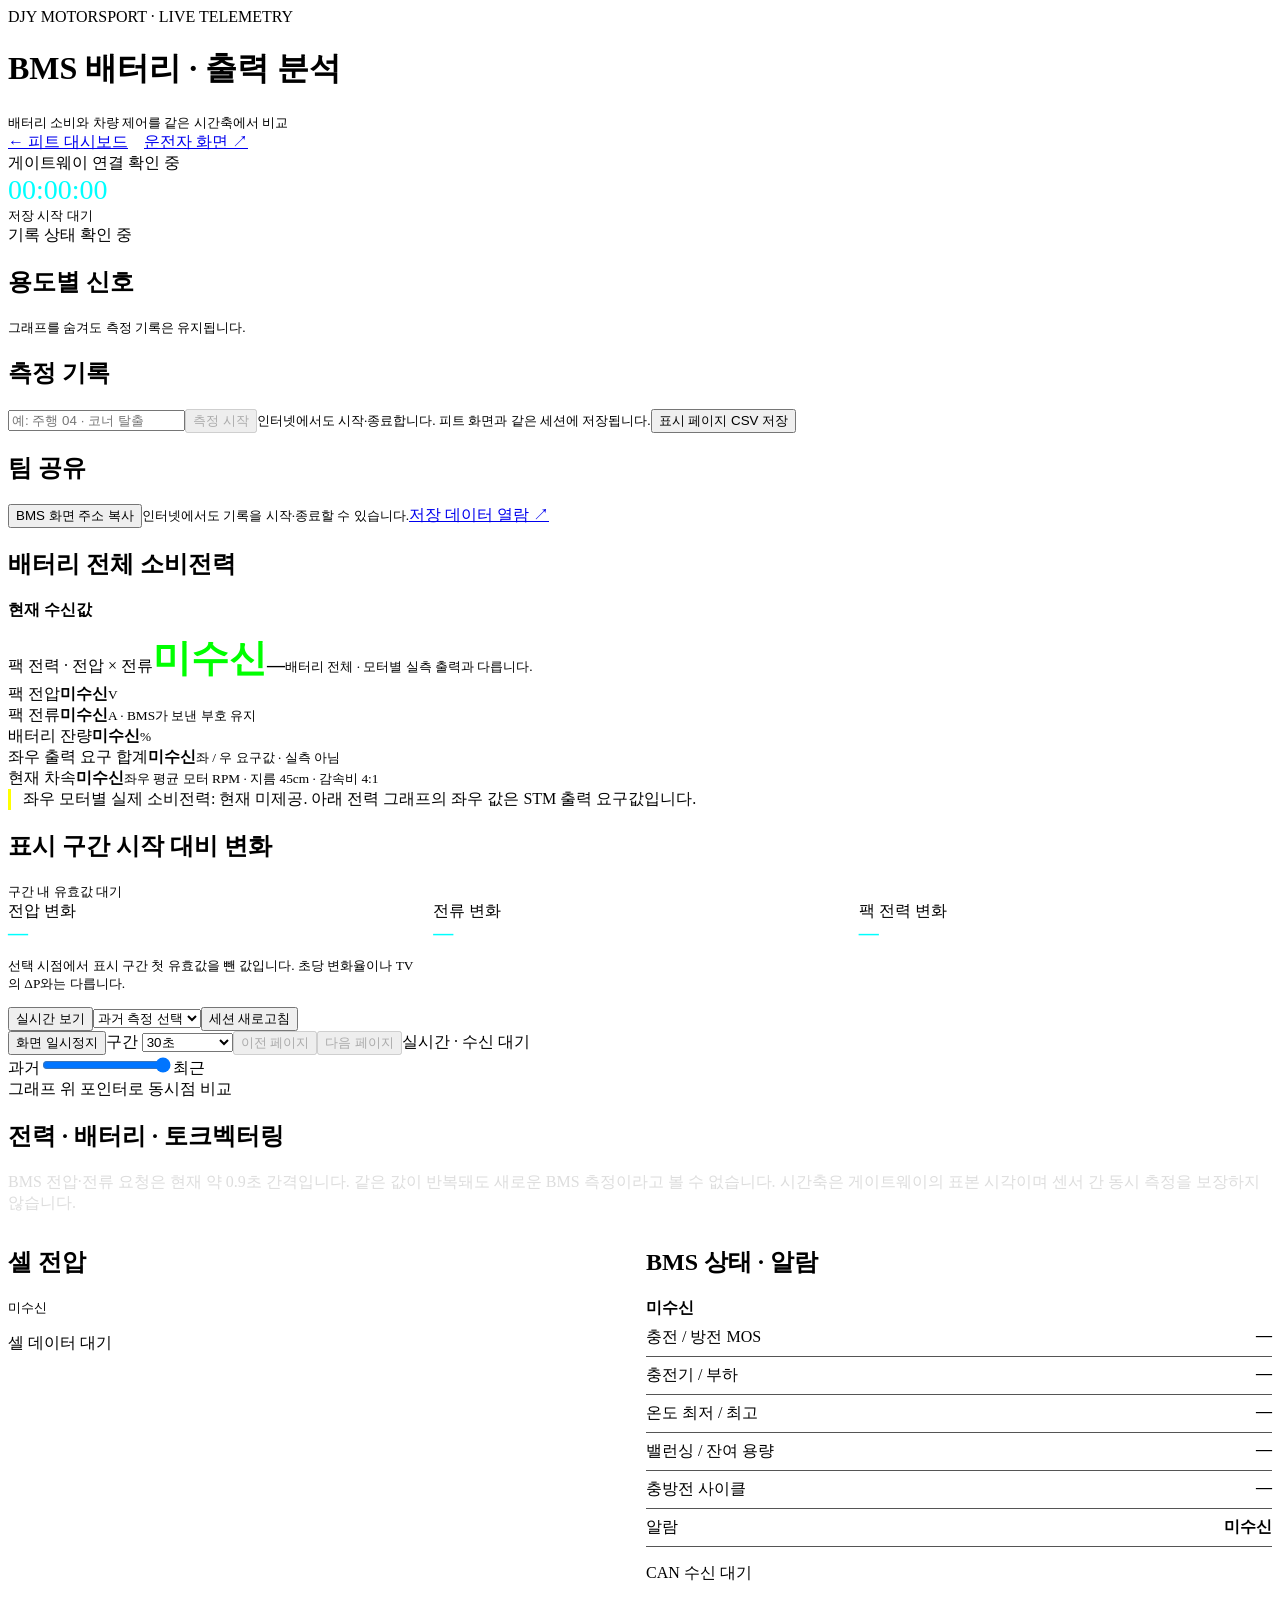
==== web/battery/index.html @ 7c7629a3 "Update web telemetry analysis, BMS and GPS lap timing; retire native dashboard" ====
<!doctype html>
<html lang="ko"><head><meta charset="utf-8"><meta name="viewport" content="width=device-width,initial-scale=1">
<title>DJY EV · BMS 텔레메트리</title><link rel="stylesheet" href="/tuning/dashboard.css">
<style>
.pack-power{font-size:38px!important;color:#00ff00!important}.metric .secondary{font-size:18px}.battery-status{display:grid;grid-template-columns:repeat(2,minmax(0,1fr));gap:12px}.status-row{display:flex;justify-content:space-between;gap:15px;padding:8px 0;border-bottom:1px solid #555}.status-row b{text-align:right;overflow-wrap:anywhere}.comparison{border-left:3px solid #ffff00;padding-left:12px}.cells .cell b{display:block;color:#00ffff}.cells .cell.low{border-color:#ffff00}.cells .cell.high{border-color:#ff3333}.change-grid{display:grid;grid-template-columns:repeat(3,minmax(0,1fr));gap:12px}.change-grid b{display:block;color:#00ffff;font-size:20px}.chart-note{color:#ddd;margin:12px 0}.nav{display:flex;gap:16px;flex-wrap:wrap}@media(max-width:550px){.battery-status{grid-template-columns:1fr}.pack-power{font-size:28px!important}.change-grid{grid-template-columns:1fr}.status-row{font-size:14px}}
</style></head><body>
<header><div><div class="brand">DJY MOTORSPORT · LIVE TELEMETRY</div><h1>BMS 배터리 · 출력 분석</h1><small>배터리 소비와 차량 제어를 같은 시간축에서 비교</small><div class="nav"><a href="/pit">← 피트 대시보드</a><a href="/driver">운전자 화면 ↗</a></div></div><div><div id="link">게이트웨이 연결 확인 중</div><div id="recordClock" style="font-size:28px;color:#00ffff;font-variant-numeric:tabular-nums">00:00:00</div><small id="recordStart">저장 시작 대기</small><div id="recordStatus" class="muted">기록 상태 확인 중</div></div></header>
<p id="signalStatus" role="status" style="margin:0 20px 12px;color:#ffff00"></p>
<div class="layout"><aside>
<section class="panel channel-panel"><h2>용도별 신호</h2><small>그래프를 숨겨도 측정 기록은 유지됩니다.</small><div id="channels"></div></section>
<section class="panel stack"><h2>측정 기록</h2><input id="label" type="text" maxlength="80" placeholder="예: 주행 04 · 코너 탈출" aria-label="측정 이름"><button id="record" class="primary" disabled>측정 시작</button><small>인터넷에서도 시작·종료합니다. 피트 화면과 같은 세션에 저장됩니다.</small><button id="export">표시 페이지 CSV 저장</button></section>
<section class="panel stack"><h2>팀 공유</h2><button id="share">BMS 화면 주소 복사</button><small>인터넷에서도 기록을 시작·종료할 수 있습니다.</small><a id="rawLink" href="/records" target="_blank" rel="noopener">저장 데이터 열람 ↗</a></section>
</aside><main>
<section class="panel" style="margin-bottom:14px"><div class="panel-title"><h2>배터리 전체 소비전력</h2><b id="bmsContext" class="badge">현재 수신값</b></div>
<div class="metrics readouts" style="margin-top:12px">
<div class="metric"><span>팩 전력 · 전압 × 전류</span><b id="packWatts" class="pack-power">미수신</b><b id="packKw" class="secondary">—</b><small>배터리 전체 · 모터별 실측 출력과 다릅니다.</small></div>
<div class="metric"><span>팩 전압</span><b id="packVoltage">미수신</b><small>V</small></div>
<div class="metric"><span>팩 전류</span><b id="packCurrent">미수신</b><small>A · BMS가 보낸 부호 유지</small></div>
<div class="metric"><span>배터리 잔량</span><b id="packSoc">미수신</b><small>%</small></div>
<div class="metric"><span>좌우 출력 요구 합계</span><b id="commandTotal">미수신</b><small id="commandSides">좌 / 우 요구값 · 실측 아님</small></div>
<div class="metric"><span>현재 차속</span><b id="batterySpeed">미수신</b><small>좌우 평균 모터 RPM · 지름 45cm · 감속비 4:1</small></div>
</div><div class="comparison">좌우 모터별 실제 소비전력: 현재 미제공. 아래 전력 그래프의 좌우 값은 STM 출력 요구값입니다.</div></section>
<section class="panel" style="margin-bottom:14px"><div class="panel-title"><h2>표시 구간 시작 대비 변화</h2><small id="changeContext">구간 내 유효값 대기</small></div><div class="change-grid"><div>전압 변화<b id="voltageChange">—</b></div><div>전류 변화<b id="currentChange">—</b></div><div>팩 전력 변화<b id="powerChange">—</b></div><small>선택 시점에서 표시 구간 첫 유효값을 뺀 값입니다. 초당 변화율이나 TV의 ΔP와는 다릅니다.</small></section>
<section class="panel" style="margin-bottom:14px"><div class="toolbar"><button id="live" class="primary">실시간 보기</button><select id="session" aria-label="과거 측정 세션"><option value="">과거 측정 선택</option></select><button id="reload">세션 새로고침</button></div>
<div class="toolbar"><button id="pause">화면 일시정지</button><label>구간 <select id="window"><option value="10">10초</option><option value="30" selected>30초</option><option value="60">1분</option><option value="300">5분</option><option value="all">전체 페이지</option></select></label><button id="prev" disabled>이전 페이지</button><button id="next" disabled>다음 페이지</button><span id="mode" class="muted">실시간 · 수신 대기</span></div>
<div class="toolbar"><span>과거</span><input type="range" id="scrub" min="0" max="1000" value="1000" aria-label="시간 탐색"><span>최근</span></div><div id="cursor">그래프 위 포인터로 동시점 비교</div><div id="notice"></div><div id="error" role="alert"></div></section>
<h2 class="section-heading">전력 · 배터리 · 토크벡터링</h2><div id="plots"></div>
<p class="chart-note">BMS 전압·전류 요청은 현재 약 0.9초 간격입니다. 같은 값이 반복돼도 새로운 BMS 측정이라고 볼 수 없습니다. 시간축은 게이트웨이의 표본 시각이며 센서 간 동시 측정을 보장하지 않습니다.</p>
<div class="battery-status"><section class="panel"><div class="panel-title"><h2>셀 전압</h2><small id="cellCount">미수신</small></div><p id="cellSummary" class="muted">셀 데이터 대기</p><div id="cells" class="cells"></div></section>
<section class="panel"><div class="panel-title"><h2>BMS 상태 · 알람</h2><b id="bmsState">미수신</b></div><div class="status-row"><span>충전 / 방전 MOS</span><b id="mos">—</b></div><div class="status-row"><span>충전기 / 부하</span><b id="load">—</b></div><div class="status-row"><span>온도 최저 / 최고</span><b id="temps">—</b></div><div class="status-row"><span>밸런싱 / 잔여 용량</span><b id="extra">—</b></div><div class="status-row"><span>충방전 사이클</span><b id="cycles">—</b></div><div class="status-row"><span>알람</span><b id="alarm">미수신</b></div><p id="bmsAge" class="muted">CAN 수신 대기</p><small id="bmsSource">BMS 수신 대기</small></section></div>
</main></div><script src="/tuning/battery.js"></script><script src="/records/clock.js"></script><script src="/tuning/app.js"></script></body></html>
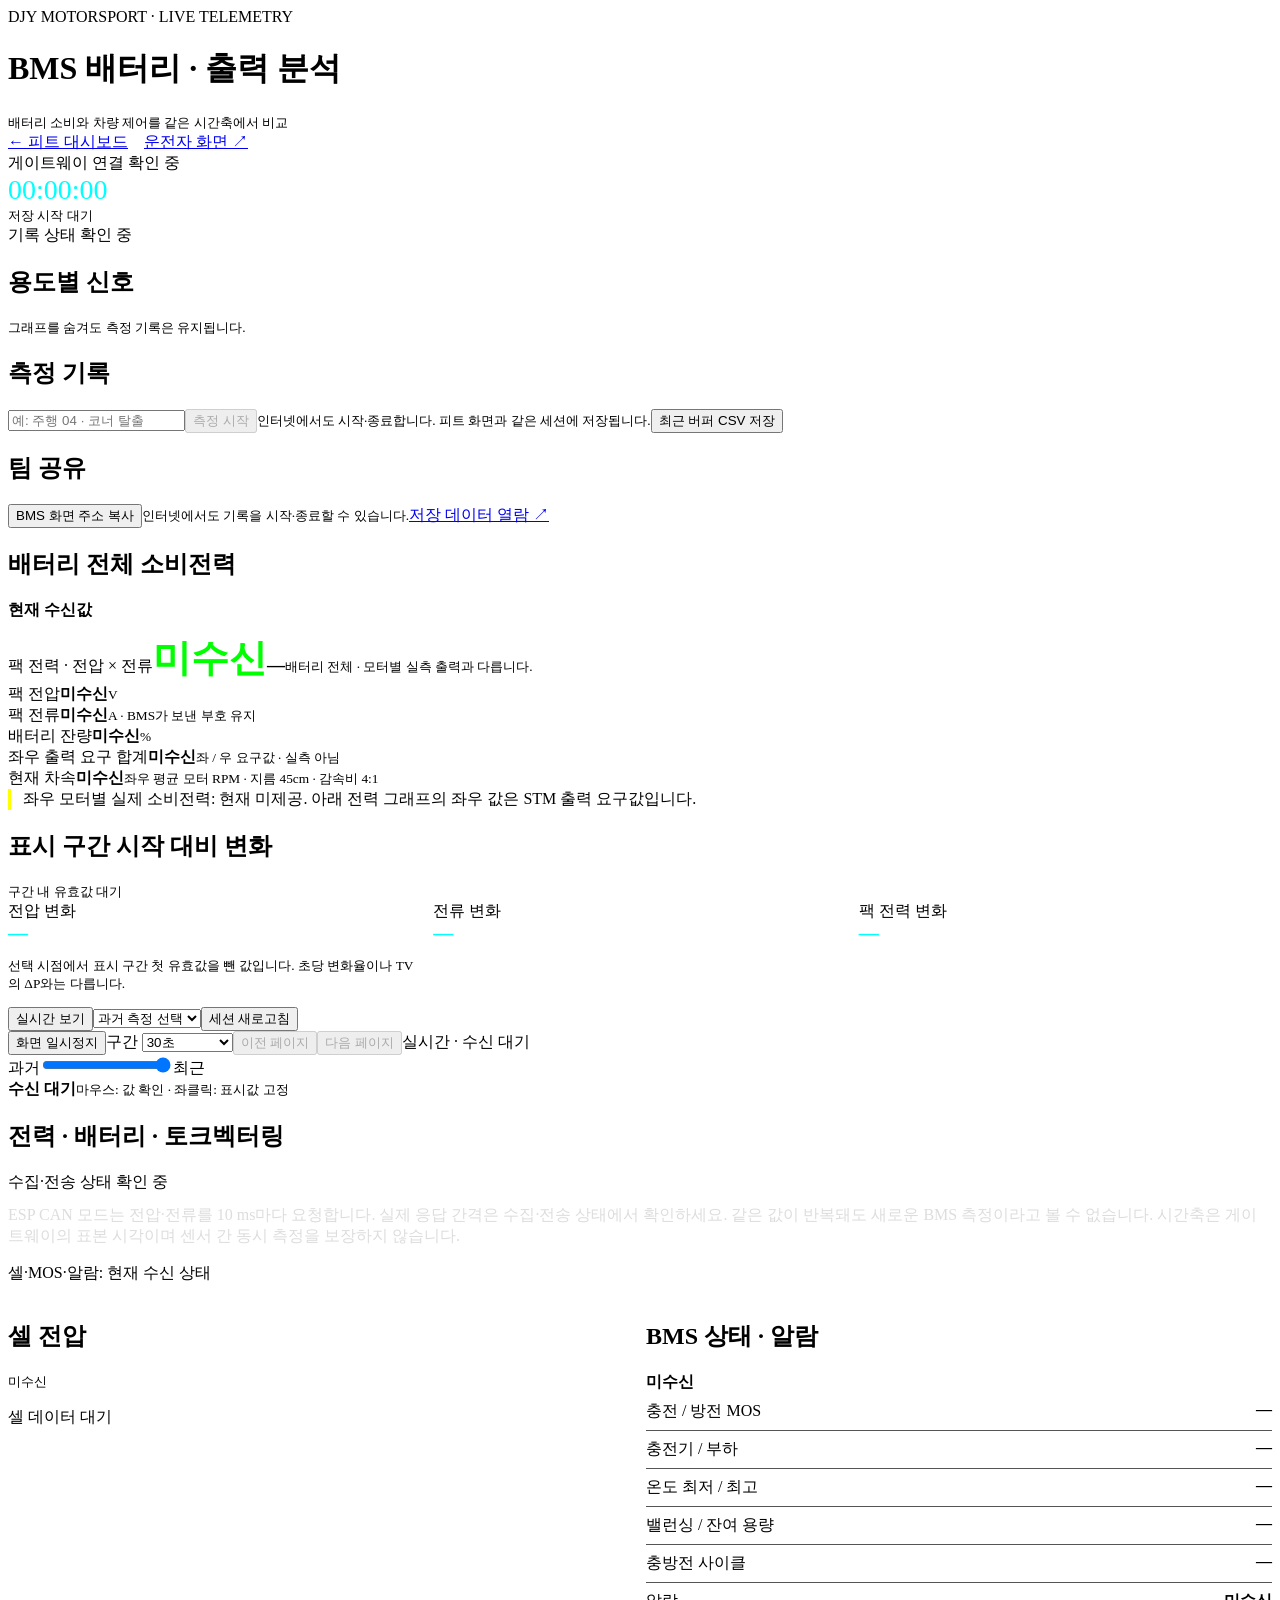
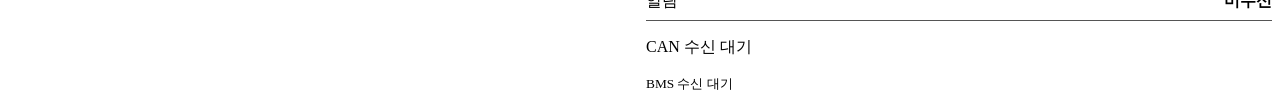
==== commit e514e180: "Preserve high-rate telemetry and pin plot values without pausing live updates" ====
--- a/web/battery/index.html
+++ b/web/battery/index.html
@@ -8,7 +8,7 @@
 <p id="signalStatus" role="status" style="margin:0 20px 12px;color:#ffff00"></p>
 <div class="layout"><aside>
 <section class="panel channel-panel"><h2>용도별 신호</h2><small>그래프를 숨겨도 측정 기록은 유지됩니다.</small><div id="channels"></div></section>
-<section class="panel stack"><h2>측정 기록</h2><input id="label" type="text" maxlength="80" placeholder="예: 주행 04 · 코너 탈출" aria-label="측정 이름"><button id="record" class="primary" disabled>측정 시작</button><small>인터넷에서도 시작·종료합니다. 피트 화면과 같은 세션에 저장됩니다.</small><button id="export">표시 페이지 CSV 저장</button></section>
+<section class="panel stack"><h2>측정 기록</h2><input id="label" type="text" maxlength="80" placeholder="예: 주행 04 · 코너 탈출" aria-label="측정 이름"><button id="record" class="primary" disabled>측정 시작</button><small>인터넷에서도 시작·종료합니다. 피트 화면과 같은 세션에 저장됩니다.</small><button id="export">최근 버퍼 CSV 저장</button></section>
 <section class="panel stack"><h2>팀 공유</h2><button id="share">BMS 화면 주소 복사</button><small>인터넷에서도 기록을 시작·종료할 수 있습니다.</small><a id="rawLink" href="/records" target="_blank" rel="noopener">저장 데이터 열람 ↗</a></section>
 </aside><main>
 <section class="panel" style="margin-bottom:14px"><div class="panel-title"><h2>배터리 전체 소비전력</h2><b id="bmsContext" class="badge">현재 수신값</b></div>
@@ -23,9 +23,9 @@
 <section class="panel" style="margin-bottom:14px"><div class="panel-title"><h2>표시 구간 시작 대비 변화</h2><small id="changeContext">구간 내 유효값 대기</small></div><div class="change-grid"><div>전압 변화<b id="voltageChange">—</b></div><div>전류 변화<b id="currentChange">—</b></div><div>팩 전력 변화<b id="powerChange">—</b></div><small>선택 시점에서 표시 구간 첫 유효값을 뺀 값입니다. 초당 변화율이나 TV의 ΔP와는 다릅니다.</small></section>
 <section class="panel" style="margin-bottom:14px"><div class="toolbar"><button id="live" class="primary">실시간 보기</button><select id="session" aria-label="과거 측정 세션"><option value="">과거 측정 선택</option></select><button id="reload">세션 새로고침</button></div>
 <div class="toolbar"><button id="pause">화면 일시정지</button><label>구간 <select id="window"><option value="10">10초</option><option value="30" selected>30초</option><option value="60">1분</option><option value="300">5분</option><option value="all">전체 페이지</option></select></label><button id="prev" disabled>이전 페이지</button><button id="next" disabled>다음 페이지</button><span id="mode" class="muted">실시간 · 수신 대기</span></div>
-<div class="toolbar"><span>과거</span><input type="range" id="scrub" min="0" max="1000" value="1000" aria-label="시간 탐색"><span>최근</span></div><div id="cursor">그래프 위 포인터로 동시점 비교</div><div id="notice"></div><div id="error" role="alert"></div></section>
-<h2 class="section-heading">전력 · 배터리 · 토크벡터링</h2><div id="plots"></div>
-<p class="chart-note">BMS 전압·전류 요청은 현재 약 0.9초 간격입니다. 같은 값이 반복돼도 새로운 BMS 측정이라고 볼 수 없습니다. 시간축은 게이트웨이의 표본 시각이며 센서 간 동시 측정을 보장하지 않습니다.</p>
-<div class="battery-status"><section class="panel"><div class="panel-title"><h2>셀 전압</h2><small id="cellCount">미수신</small></div><p id="cellSummary" class="muted">셀 데이터 대기</p><div id="cells" class="cells"></div></section>
+<div class="toolbar"><span>과거</span><input type="range" id="scrub" min="0" max="1000" value="1000" aria-label="시간 탐색"><span>최근</span></div><div id="cursor"><strong id="cursorTime">수신 대기</strong><small id="cursorHint">마우스: 값 확인 · 좌클릭: 표시값 고정</small></div><div id="notice"></div><div id="error" role="alert"></div></section>
+<h2 class="section-heading">전력 · 배터리 · 토크벡터링</h2><div id="delivery" class="panel" role="status">수집·전송 상태 확인 중</div><div id="plots"></div>
+<p class="chart-note">ESP CAN 모드는 전압·전류를 10 ms마다 요청합니다. 실제 응답 간격은 수집·전송 상태에서 확인하세요. 같은 값이 반복돼도 새로운 BMS 측정이라고 볼 수 없습니다. 시간축은 게이트웨이의 표본 시각이며 센서 간 동시 측정을 보장하지 않습니다.</p>
+<p id="bmsStateContext" class="muted">셀·MOS·알람: 현재 수신 상태</p><div class="battery-status"><section class="panel"><div class="panel-title"><h2>셀 전압</h2><small id="cellCount">미수신</small></div><p id="cellSummary" class="muted">셀 데이터 대기</p><div id="cells" class="cells"></div></section>
 <section class="panel"><div class="panel-title"><h2>BMS 상태 · 알람</h2><b id="bmsState">미수신</b></div><div class="status-row"><span>충전 / 방전 MOS</span><b id="mos">—</b></div><div class="status-row"><span>충전기 / 부하</span><b id="load">—</b></div><div class="status-row"><span>온도 최저 / 최고</span><b id="temps">—</b></div><div class="status-row"><span>밸런싱 / 잔여 용량</span><b id="extra">—</b></div><div class="status-row"><span>충방전 사이클</span><b id="cycles">—</b></div><div class="status-row"><span>알람</span><b id="alarm">미수신</b></div><p id="bmsAge" class="muted">CAN 수신 대기</p><small id="bmsSource">BMS 수신 대기</small></section></div>
 </main></div><script src="/tuning/battery.js"></script><script src="/records/clock.js"></script><script src="/tuning/app.js"></script></body></html>
